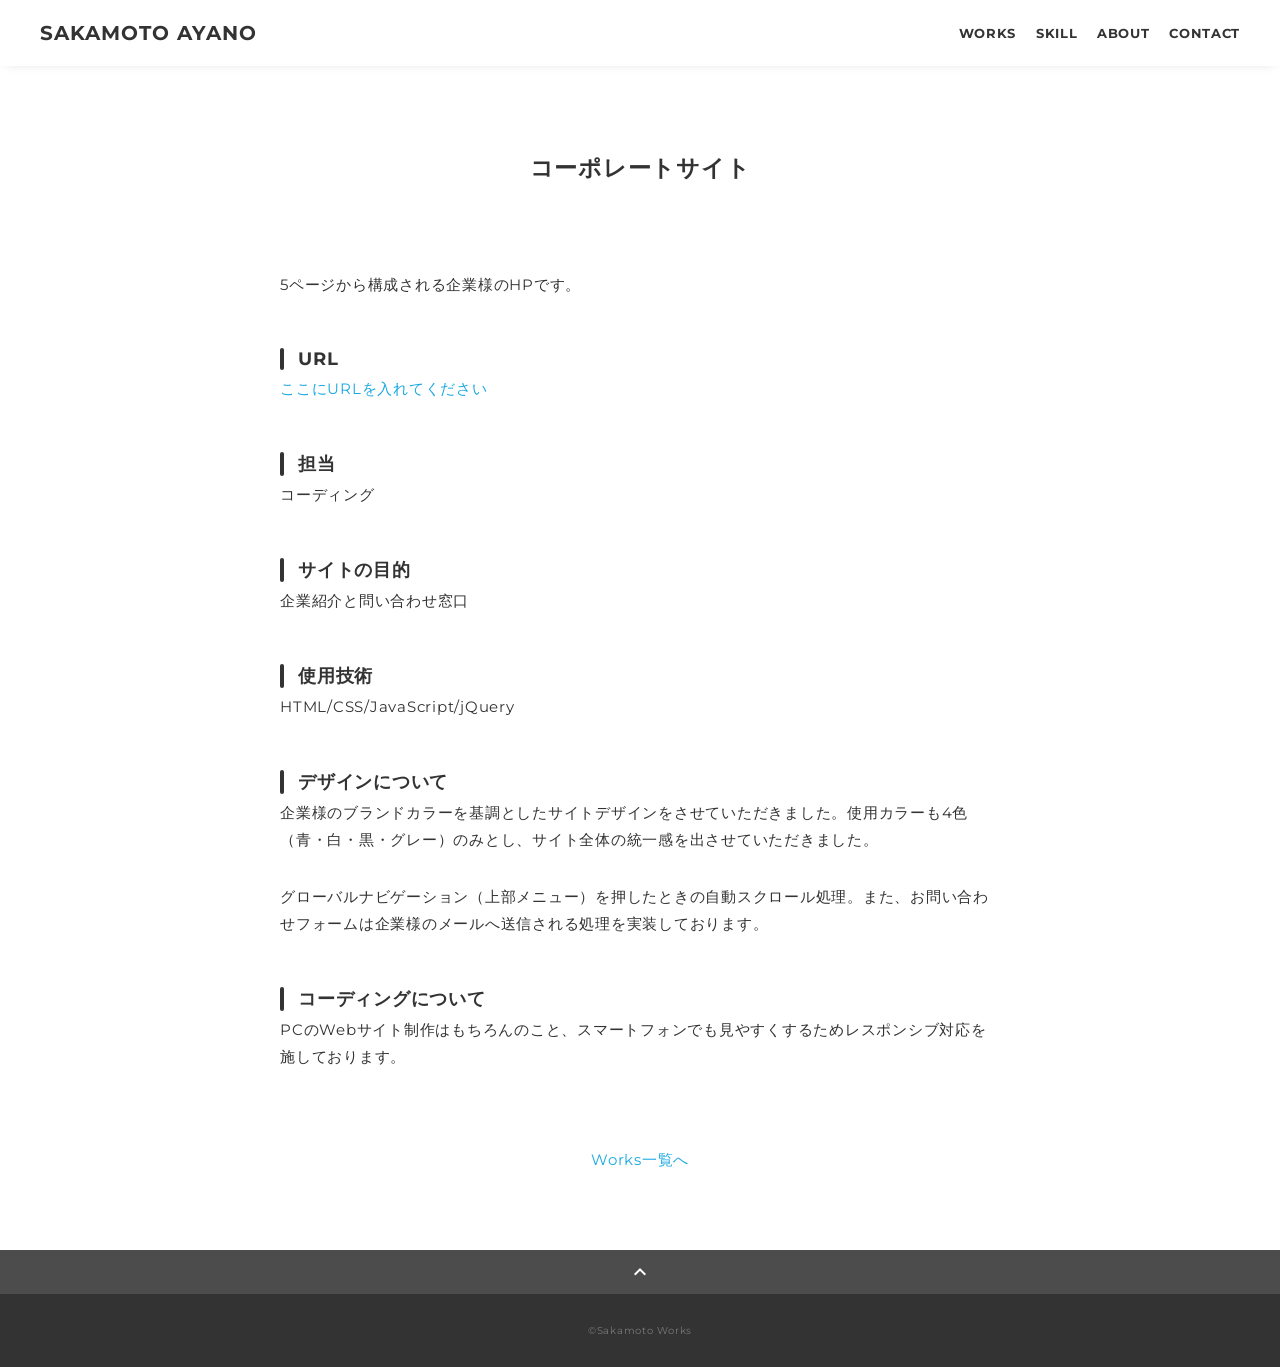
==== works-1.html @ d76a8504 "Add files via upload" ====
<!DOCTYPE html>
<html>
<head>
  <meta charset="utf-8">
  <meta name="viewport" content="width=device-width, initial-scale=1.0, maximum-scale=1.0, minimum-scale=1.0">
  <title>SAMURAI ポートフォリオ</title>
  <link rel="preconnect" href="https://fonts.gstatic.com">
  <link href="https://fonts.googleapis.com/css2?family=Montserrat:wght@400;700&display=swap" rel="stylesheet">
  <link href="https://fonts.googleapis.com/css?family=Material+Icons+Outlined" rel="stylesheet">
  <link href="css/ress.css" media="all" rel="stylesheet" type="text/css" />
  <link href="css/style.css" media="all" rel="stylesheet" type="text/css" />
</head>

<body>
  <div class="wrapper">

    <!-- header -->
    <header class="header ">
      <div class="container">
        <h1 class="header-logo">
          <a href="index.html">SAKAMOTO AYANO</a>
        </h1>
        <nav class="gnav">
          <ul class="gnav-list">
            <li class="gnav-item"><a href="index.html#works">WORKS</a></li>
            <li class="gnav-item"><a href="index.html#skill">SKILL</a></li>
            <li class="gnav-item"><a href="index.html#about">ABOUT</a></li>
            <li class="gnav-item"><a href="index.html#contact">CONTACT</a></li>
          </ul>
        </nav>
      </div>
    </header>
    <!-- /header -->

    <main class="content">

      <article class="article">
        <div class="article-container">
          <h2 class="article-title">コーポレートサイト</h2>
          <div class="article-body">
            <p>
              <img src="img/works-detail/works-1.png" alt="">
            </p>
            <p>
              5ページから構成される企業様のHPです。
            </p>
            <h3>URL</h3>
            <p><a href="" target="_blank" rel="noopener">ここにURLを入れてください</a></p>
            <h3>担当</h3>
            <p>コーディング</p>
            <h3>サイトの目的</h3>
            <p>企業紹介と問い合わせ窓口</p>
            <h3>使用技術</h3>
            <p>HTML/CSS/JavaScript/jQuery</p>
            <h3>デザインについて</h3>
            <p>
              企業様のブランドカラーを基調としたサイトデザインをさせていただきました。使用カラーも4色（青・白・黒・グレー）のみとし、サイト全体の統一感を出させていただきました。
            </p>
            <p>
              グローバルナビゲーション（上部メニュー）を押したときの自動スクロール処理。また、お問い合わせフォームは企業様のメールへ送信される処理を実装しております。
            </p>
            <h3>コーディングについて</h3>
            <p>
              PCのWebサイト制作はもちろんのこと、スマートフォンでも見やすくするためレスポンシブ対応を施しております。
            </p>
          </div>
          <div class="home-link">
            <a href="index.html#works">Works一覧へ</a>
          </div>
        </div>
      </article>

      <div class="page-top" id="js-page-top">
        <span class="material-icons-outlined">expand_less</span>
      </div>
    </main>

    <!-- footer -->
    <footer class="footer">
      <div class="copyright">&copy;Sakamoto Works</div>
    </footer>
    <!-- /footer -->

  </div>
  <script src="https://ajax.googleapis.com/ajax/libs/jquery/3.6.0/jquery.min.js"></script>
  <script type='text/javascript' src="js/script.js"></script>
</body>
</html>
---- css/ress.css ----
/*!
 * ress.css • v3.0.1
 * MIT License
 * github.com/filipelinhares/ress
 */

/* # =================================================================
   # Global selectors
   # ================================================================= */

html {
  box-sizing: border-box;
  word-break: normal;
  -moz-tab-size: 4;
  tab-size: 4;

  -webkit-text-size-adjust: 100%; /* Prevent adjustments of font size after orientation changes in iOS */
}

*,
::before,
::after {
  box-sizing: inherit;
  background-repeat: no-repeat; /* Set `background-repeat: no-repeat` to all elements and pseudo elements */
}

::before,
::after {
  vertical-align: inherit;
  text-decoration: inherit; /* Inherit text-decoration and vertical align to ::before and ::after pseudo elements */
}

* {
  margin: 0;
  padding: 0; /* Reset `padding` and `margin` of all elements */
}

/* # =================================================================
   # General elements
   # ================================================================= */

hr {
  overflow: visible; /* Show the overflow in Edge and IE */
  height: 0; /* Add the correct box sizing in Firefox */
}

details,
main {
  display: block; /* Render the `main` element consistently in IE. */
}

summary {
  display: list-item; /* Add the correct display in all browsers */
}

small {
  font-size: 80%; /* Set font-size to 80% in `small` elements */
}

[hidden] {
  display: none; /* Add the correct display in IE */
}

abbr[title] {
  /* Add the correct text decoration in Chrome, Edge, IE, Opera, and Safari */
  text-decoration: underline;
  text-decoration: underline dotted;
  border-bottom: none; /* Remove the bottom border in Chrome 57 */
}

a {
  background-color: transparent; /* Remove the gray background on active links in IE 10 */
}

a:active,
a:hover {
  outline-width: 0; /* Remove the outline when hovering in all browsers */
}

code,
kbd,
pre,
samp {
  font-family: monospace, monospace; /* Specify the font family of code elements */
}

pre {
  font-size: 1em; /* Correct the odd `em` font sizing in all browsers */
}

b,
strong {
  font-weight: bolder; /* Add the correct font weight in Chrome, Edge, and Safari */
}

/* https://gist.github.com/unruthless/413930 */
sub,
sup {
  position: relative;
  font-size: 75%;
  line-height: 0;
  vertical-align: baseline;
}

sub {
  bottom: -.25em;
}

sup {
  top: -.5em;
}

/* # =================================================================
   # Forms
   # ================================================================= */

input {
  border-radius: 0;
}

/* Replace pointer cursor in disabled elements */
[disabled] {
  cursor: default;
}

[type="number"]::-webkit-container-spin-button,
[type="number"]::-webkit-outer-spin-button {
  height: auto; /* Correct the cursor style of increment and decrement buttons in Chrome */
}

[type="search"] {
  outline-offset: -2px; /* Correct the outline style in Safari */

  -webkit-appearance: textfield; /* Correct the odd appearance in Chrome and Safari */
}

[type="search"]::-webkit-search-decoration {
  -webkit-appearance: none; /* Remove the container padding in Chrome and Safari on macOS */
}

textarea {
  overflow: auto; /* Internet Explorer 11+ */
  resize: vertical; /* Specify textarea resizability */
}

button,
input,
optgroup,
select,
textarea {
  font: inherit; /* Specify font inheritance of form elements */
}

optgroup {
  font-weight: bold; /* Restore the font weight unset by the previous rule */
}

button {
  overflow: visible; /* Address `overflow` set to `hidden` in IE 8/9/10/11 */
}

button,
select {
  text-transform: none; /* Firefox 40+, Internet Explorer 11- */
}

/* Apply cursor pointer to button elements */
button,
[type="button"],
[type="reset"],
[type="submit"],
[role="button"] {
  cursor: pointer;
  color: inherit;
}

/* Remove container padding and border in Firefox 4+ */
button::-moz-focus-container,
[type="button"]::-moz-focus-container,
[type="reset"]::-moz-focus-container,
[type="submit"]::-moz-focus-container {
  padding: 0;
  border-style: none;
}

/* Replace focus style removed in the border reset above */
button:-moz-focusring,
[type="button"]::-moz-focus-container,
[type="reset"]::-moz-focus-container,
[type="submit"]::-moz-focus-container {
  outline: 1px dotted ButtonText;
}

button,
html [type="button"],
/* Prevent a WebKit bug where (2) destroys native `audio` and `video`controls in Android 4 */
[type="reset"],
[type="submit"] {
  -webkit-appearance: button; /* Correct the inability to style clickable types in iOS */
}

/* Remove the default button styling in all browsers */
button,
input,
select,
textarea {
  border-style: none;
  background-color: transparent;
}

/* Style select like a standard input */
select {
  -webkit-appearance: none; /* Chrome 41+ */
  -moz-appearance: none; /* Firefox 36+ */
}

select::-ms-expand {
  display: none; /* Internet Explorer 11+ */
}

select::-ms-value {
  color: currentColor; /* Internet Explorer 11+ */
}

legend {
  display: table; /* Correct the text wrapping in Edge and IE */
  max-width: 100%; /* Correct the text wrapping in Edge and IE */
  max-width: 100%; /* Correct the text wrapping in Edge 18- and IE */
  white-space: normal; /* Correct the text wrapping in Edge and IE */
  color: inherit; /* Correct the color inheritance from `fieldset` elements in IE */
  border: 0; /* Correct `color` not being inherited in IE 8/9/10/11 */
}

::-webkit-file-upload-button {
  font: inherit; /* Change font properties to `inherit` in Chrome and Safari */
  color: inherit;
  /* Correct the inability to style clickable types in iOS and Safari */

  -webkit-appearance: button;
}

/* # =================================================================
   # Specify media element style
   # ================================================================= */

img {
  border-style: none; /* Remove border when inside `a` element in IE 8/9/10 */
}

/* Add the correct vertical alignment in Chrome, Firefox, and Opera */
progress {
  vertical-align: baseline;
}

/* # =================================================================
   # Accessibility
   # ================================================================= */

/* Hide content from screens but not screenreaders */
@media screen {
  [hidden~="screen"] {
    display: inherit;
  }
  [hidden~="screen"]:not(:active):not(:focus):not(:target) {
    position: absolute !important;
    clip: rect(0 0 0 0) !important;
  }
}

/* Specify the progress cursor of updating elements */
[aria-busy="true"] {
  cursor: progress;
}

/* Specify the pointer cursor of trigger elements */
[aria-controls] {
  cursor: pointer;
}

/* Specify the unstyled cursor of disabled, not-editable, or otherwise inoperable elements */
[aria-disabled] {
  cursor: default;
}
---- css/style.css ----
body {
  font-family: "Montserrat","Helvetica Neue",Arial,"Hiragino Kaku Gothic ProN","Hiragino Sans",Meiryo,sans-serif;
  font-size: 15px;
  letter-spacing: .05em;
  color: #333;
}

a {
  transition: opacity .3s;
  text-decoration: none;
  color: #1ca9e3;
}

img {
  max-width: 100%;
  height: auto;
  vertical-align: bottom;
  border-style: none;
}



.pc-only {
  display: block;
}

.sp-only {
  display: none;
}

/*--------------------------------
 レイアウト
---------------------------------*/
.wrapper {
  padding-top: 73px;
}

.section {
  padding: 90px 0;
}

.section:nth-of-type(odd) {
  background-color: #f7f7f7;
}

.container {
  max-width: 1340px;
  margin: 0 auto;
  padding: 0 40px;
}

/*--------------------------------
 見出し
---------------------------------*/
.title {
  font-size: 34px;
  font-weight: bold;
  line-height: 1;
  margin-bottom: 40px;
  text-align: center;
  letter-spacing: .05em;
  color: #333;
}

.lead {
  font-size: 16px;
  line-height: 1.8;
  margin-bottom: 30px;
}

/*--------------------------------
ヘッダー
---------------------------------*/
.header {
  position: fixed;
  top: 0;
  z-index: 1;
  width: 100%;
  background-color: #fff;
  box-shadow: 0 5px 10px -6px rgba(0,0,0,.1);
}

.header .container {
  display: flex;
  align-items: center;
  justify-content: space-between;
  padding: 20px 40px;
}

.header-logo {
  font-size: 20px;
  font-weight: bold;
  line-height: 1.2;
  margin-right: 20px;
  letter-spacing: .05em;
}

.header-logo a {
  color: #333;
}

.gnav-list {
  display: flex;
  justify-content: space-between;
  list-style: none;
}

.gnav-item:not(:last-child) {
  margin-right: 20px;
}

.gnav-item a {
  position: relative;
  font-size: 13px;
  font-weight: bold;
  display: inline-block;
  padding: 5px 0;
  transition: .3s;
  letter-spacing: .05em;
  color: #333;
}
.gnav-item a:after {
  position: absolute;
  bottom: 0;
  left: 50%;
  width: 0;
  height: 3px;
  content: "";
  transition: .3s;
  -webkit-transform: translateX(-50%);
  transform: translateX(-50%);
  background-color: #333;
}

.gnav-item a:hover:after {
  width: 100%;
}

/*--------------------------------
 メインビジュアル
---------------------------------*/
.mv {
  display: flex;
  align-items: center;
  justify-content: center;
  height: auto;
  text-align: center;
}

.mv-container {
  position: relative;
  padding: 0 20px;
}

.mv-container img {
  width: 100%;
  height: auto;
}

/*--------------------------------
 Works
---------------------------------*/
.works-list {
  display: flex;
  flex-wrap: wrap;
  margin-bottom: -40px;
}

.works-item {
  width: 31.74603%;
  margin-right: 1.58730%;
  margin-bottom: 40px;
  color: #333;
}

.works-item:hover {
  opacity: .9;
}

.works-item:nth-of-type(3n) {
  margin-right: 0;
}

.works-img img {
  border: 1px solid #e6e6e6;
}

.works-name {
  font-size: 12px;
  font-weight: bold;
  margin-top: 8px;
}

.works-info {
  font-size: 10px;
  margin-top: 5px;
}

/*--------------------------------
 Skill
---------------------------------*/
.skill-list {
  display: flex;
  flex-wrap: wrap;
  justify-content: space-between;
  margin-bottom: -50px;
}

.skill-item {
  display: flex;
  align-items: flex-start;
  justify-content: space-between;
  width: 48%;
  margin-bottom: 50px;
}

.skill-img {
  width: 60px;
  height: auto;
  margin-right: 20px;
}

.skill-body {
  flex: 1;
}

.skill-name {
  margin-bottom: 10px;
}

.skill-text {
  font-size: 14px;
  line-height: 1.8;
}

/*--------------------------------
 About
---------------------------------*/
.profile {
  display: flex;
  flex-wrap: wrap;
  max-width: 800px;
  margin: 0 auto;
}
.profile-img {
  width: 20%;
  margin-right: 30px;
  border-radius: 50%;
}
.profile-img img {
  border-radius: 50%;
}
.profile-body {
  flex: 1;
}

.profile-body p {
  font-size: 15px;
  line-height: 1.8;
}

.profile-body p:not(:last-child) {
  margin-bottom: 30px;
}

/*--------------------------------
 Contact
---------------------------------*/
.contact {
  text-align: center;
}

.contact-item:not(:last-child) {
  margin-right: 10px;
}

.contact-text {
  margin-top: 10px;
}
/*--------------------------------
 ページトップ
---------------------------------*/
.page-top {
  font-weight: bold;
  padding: 10px;
  cursor: pointer;
  text-align: center;
  background-color: #4c4c4c;
}

.page-top .material-icons-outlined {
  vertical-align: bottom;
  color: #fff;
}

/*--------------------------------
 フッター
---------------------------------*/
.footer {
  padding: 30px;
  background-color: #333;
}

.copyright {
  font-size: 10px;
  text-align: center;
  color: #797979;
}

/*--------------------------------
 下層：Worksページ
---------------------------------*/
.article {
  padding: 80px 0;
}

.article-container {
  max-width: 1040px;
  margin: 0 auto;
  padding: 0 20px;
}

.article-title {
  margin-bottom: 30px;
  text-align: center;
}

.article-body {
  max-width: 720px;
  margin: 0 auto;
  margin-bottom: 80px;
}

.article-body h3 {
  position: relative;
  font-size: 18px;
  margin-bottom: 5px;
  padding-left: 1em;
}

.article-body img {
  width: 100%;
  height: auto;
}

.article-body h3:not(:first-child) {
  margin-top: 50px;
}

.article-body h3::before {
  position: absolute;
  top: 0;
  left: 0;
  width: 4px;
  height: 100%;
  content: "";
  border-radius: 3px;
  background-color: #333;
}

.article-body p {
  font-size: 15px;
  line-height: 1.8;
  margin-bottom: 30px;
}

.home-link {
  text-align: center;
}

/*media Queries 767
----------------------------------------------------*/
@media screen and (max-width: 767px) {
  body {
    font-size: 14px;
  }

  .pc-only {
    display: none;
  }

  .sp-only {
    display: block;
  }

  /* 見出し */
  .title {
    font-size: 26px;
    margin-bottom: 20px;
  }

  .lead {
    font-size: 14px;
    line-height: 1.7;
    margin-bottom: 20px;
  }

  /* レイアウト */
  .wrapper {
    padding-top: 57px;
  }

  .section {
    padding: 60px 0;
  }

  .container {
    padding: 0 20px;
  }

  /* ヘッダー */
  .header .container {
    padding: 15px;
  }

  .header-logo {
    font-size: 15px;
    margin-right: 15px;
  }

  .gnav-item:not(:last-child) {
    margin-right: 10px;
  }

  .gnav-item a {
    font-size: 10px;
  }

  .gnav-item a:after {
    display: none;
  }

  /*  メインビジュアル */
  .mv {
    height: 40vh;
  }

  .mv-container {
    padding: 0 20px;
  }

  .mv-title {
    font-size: 30px;
  }
  .mv-subtitle {
    font-size: 16px;
    margin-bottom: 20px;
  }

  .mv-text {
    top: 75%;
    font-size: 14px;
    line-height: 1.7;
  }

  /* Works */
  .works-name {
    font-size: 12px;
  }

  .works-info {
    margin-top: 3px;
  }

  .works-list {
    justify-content: space-between;
  }

  .works-item {
    flex: 0 0 48%;
    margin-right: 0;
    margin-bottom: 30px;
  }

  /* Skill */
  .skill-list {
    display: block;
    margin-bottom: 0;
  }

  .skill-item {
    width: 100%;
    margin-bottom: 35px;
  }

  .skill-item:last-child {
    margin-bottom: 0;
  }

  .skill-name {
    margin-bottom: 5px;
  }

  .skill-text {
    font-size: 13px;
    line-height: 1.7;
  }

  /* About */
  .profile {
    display: block;
  }
  .profile-img {
    width: 150px;
    margin: 0 auto;
    margin-bottom: 25px;
  }

  .profile-body p {
    font-size: 14px;
    line-height: 1.7;
  }

  .profile-body p:not(:last-child) {
    margin-bottom: 20px;
  }

  /* フッター */
  .footer {
    padding: 20px;
  }

  /* 下層ページ */
  .article {
    padding: 50px 0;
  }

  .article-body h3 {
    font-size: 16px;
    padding-left: .8em;
  }

  .article-body h3:not(:first-child) {
    margin-top: 30px;
  }

  .article-body p {
    font-size: 14px;
    line-height: 1.7;
    margin-bottom: 20px;
  }
}
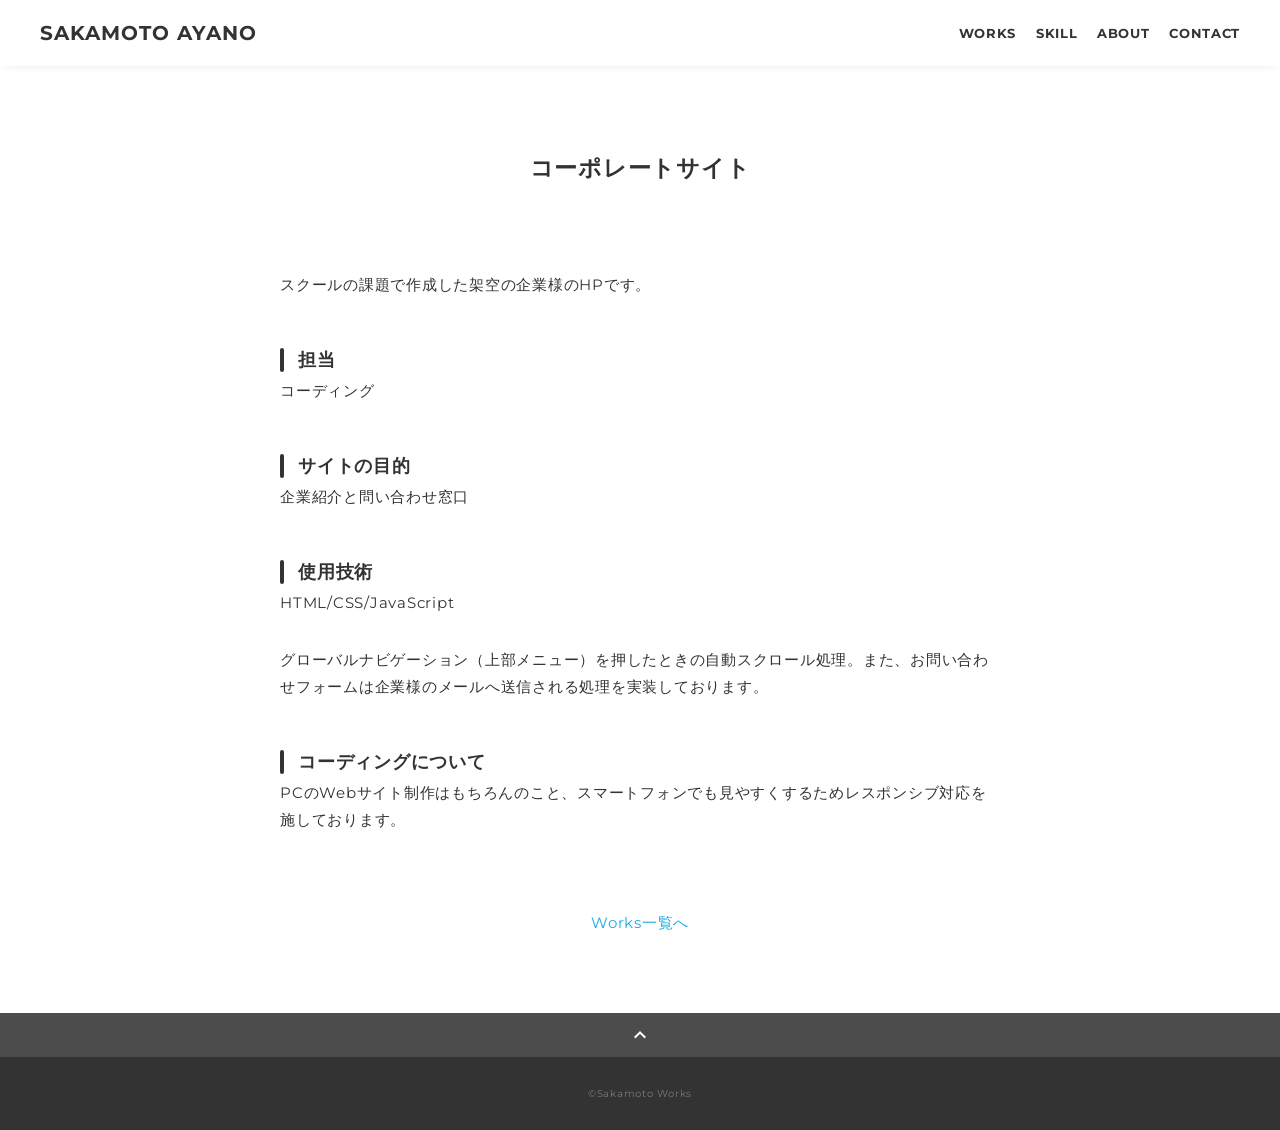
==== commit fac79843: "Add files via upload" ====
--- a/works-1.html
+++ b/works-1.html
@@ -42,20 +42,14 @@
               <img src="img/works-detail/works-1.png" alt="">
             </p>
             <p>
-              5ページから構成される企業様のHPです。
+              スクールの課題で作成した架空の企業様のHPです。
             </p>
-            <h3>URL</h3>
-            <p><a href="" target="_blank" rel="noopener">ここにURLを入れてください</a></p>
             <h3>担当</h3>
             <p>コーディング</p>
             <h3>サイトの目的</h3>
             <p>企業紹介と問い合わせ窓口</p>
             <h3>使用技術</h3>
-            <p>HTML/CSS/JavaScript/jQuery</p>
-            <h3>デザインについて</h3>
-            <p>
-              企業様のブランドカラーを基調としたサイトデザインをさせていただきました。使用カラーも4色（青・白・黒・グレー）のみとし、サイト全体の統一感を出させていただきました。
-            </p>
+            <p>HTML/CSS/JavaScript</p>
             <p>
               グローバルナビゲーション（上部メニュー）を押したときの自動スクロール処理。また、お問い合わせフォームは企業様のメールへ送信される処理を実装しております。
             </p>
